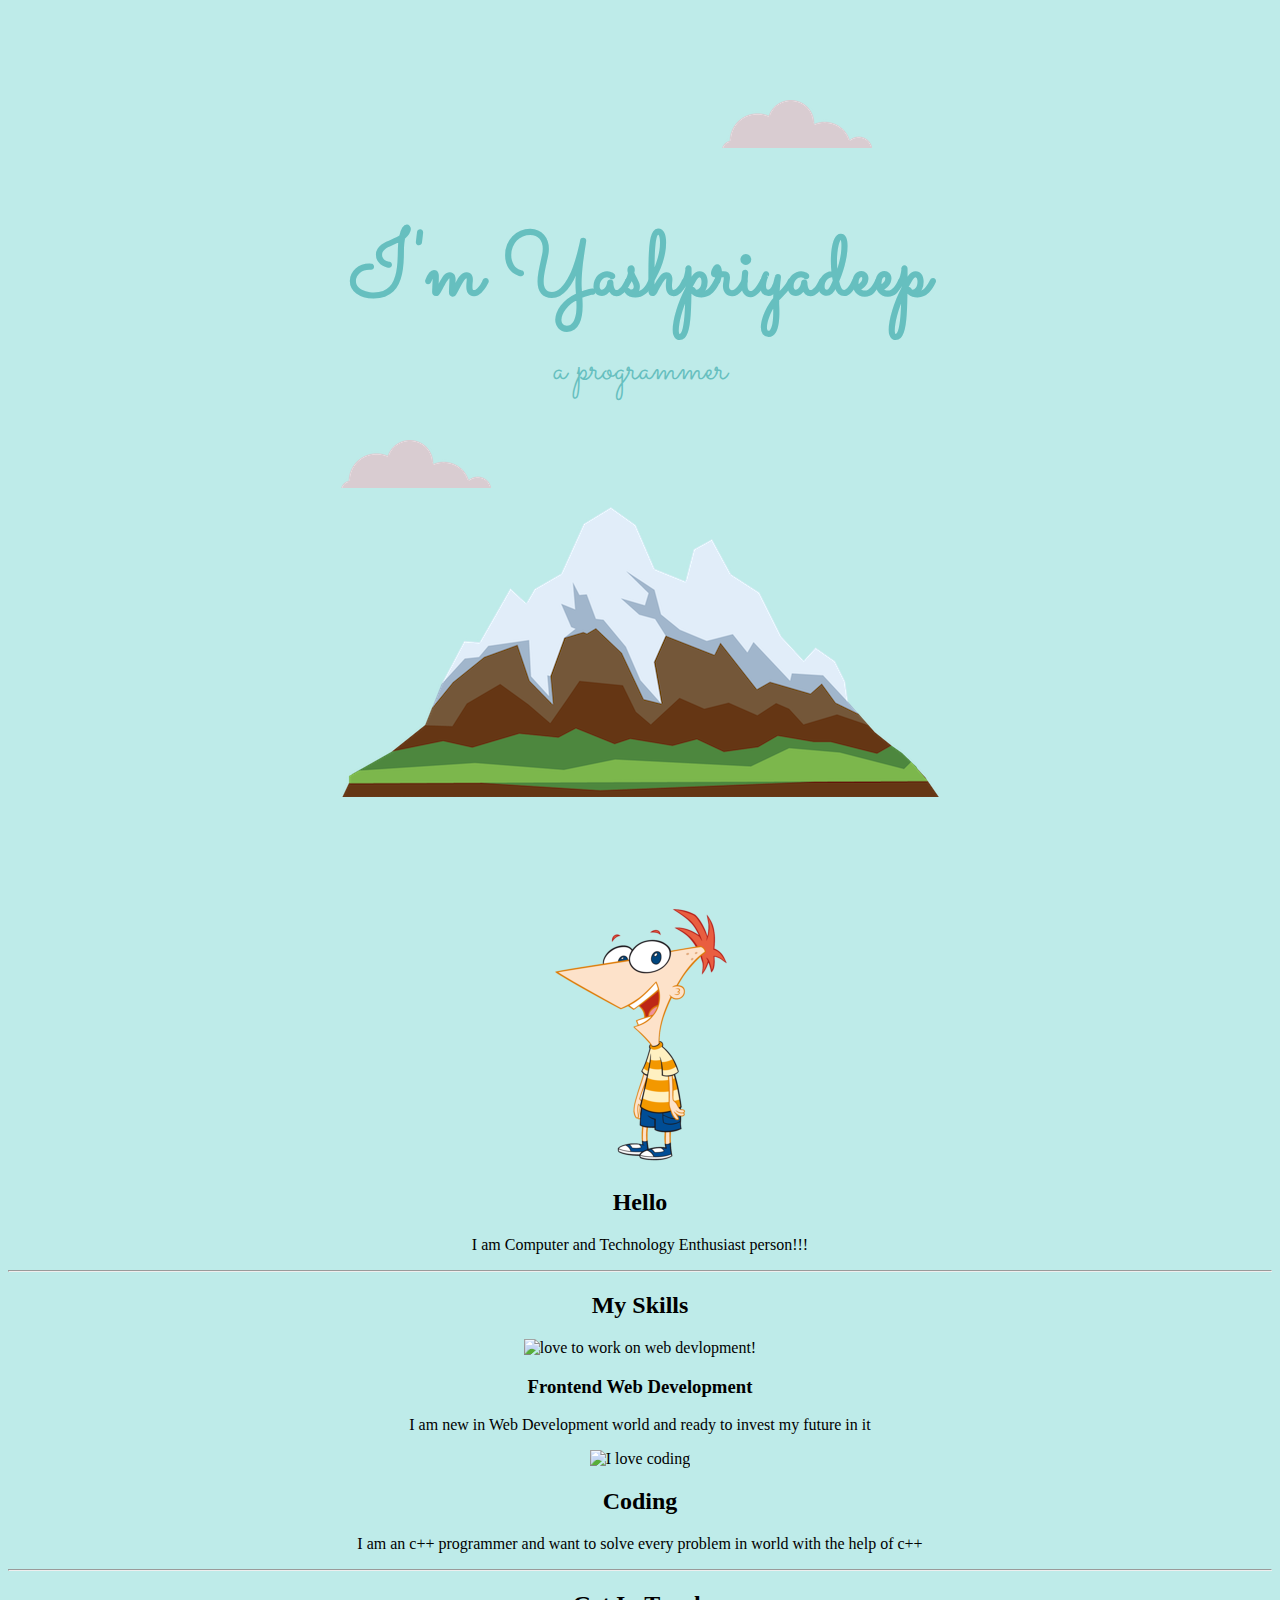
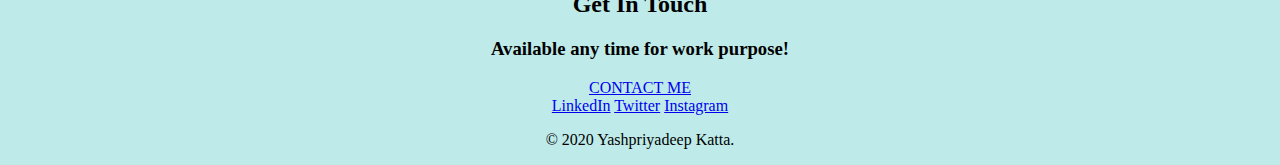
==== index.html @ 7d7e125d "Add files via upload" ====
<!DOCTYPE html>
<html>

<head>
  <meta charset="utf-8">
  <title>Yashpriyadeep katta</title>
  <link rel="stylesheet" href="CSS/styles.css">
  <link rel="icon" href="favicon.ico">
  <div class="tc">
    <img id="img" src="images/cloud.png" alt="cloud-img">
    <h1 id="h1"> I'm Yashpriyadeep</h1>
    <p class="hell">a programmer</p>
    <img id="bocl" src="images/cloud.png" alt="cloud-img">
    <img src="images/mountain.png" alt="mountain-img">
    <link href="https://fonts.googleapis.com/css?family=Indie+Flower|Montez|Neucha|Sacramento&display=swap" rel="stylesheet">
  </div>
  <div class="middle-container">
    <div class="profile">
      <img src="images/Phineas.png" alt="My Profile Picture">
      <h2>Hello</h2>
      <p>I am Computer and Technology Enthusiast person!!!</p>
    </div>
    <hr>
    <div class="skills">
      <h2>My Skills</h2>
      <div class="skill-row">
        <img id="co" class="" src="https://cdn.dribbble.com/users/2069402/screenshots/5574718/gif-4mb.gif" alt=" love to work on  web devlopment!">
        <h3>Frontend Web Development</h3>
        <p>I am new in Web Development world and ready to invest my future in it</p>
      </div>
      <div class="skill-row">
        <img id="we" src="https://i1.wp.com/allhtaccess.info/wp-content/uploads/2018/03/programming.gif?fit=1281%2C716&ssl=1" alt="I love coding">
        <h2>Coding</h2>
        <p>I am an c++ programmer and want to solve every problem in world with the help of c++ </p>
      </div>
    </div>
    <hr>
    <div class="contact-me">
      <h2>Get In Touch</h2>
      <h3>Available any time for work purpose!</h3>
      <a class="btn" href="CSS/come.html">CONTACT ME</a>
    </div>
  </div>


  <div class="bottom-container">
    <a class="footer-link" href="https://www.linkedin.com/in/yashpriyadeep-katta-776403162/">LinkedIn</a>
    <a class="footer-link" href="https://twitter.com/YashpriyadeepK">Twitter</a>
    <a class="footer-link" href="https://www.instagram.com/yashpriyadeep/">Instagram</a>
    <p>© 2020 Yashpriyadeep Katta.</p>
  </div>



</head>

<body>

</body>

</html>
---- CSS/styles.css ----
body {
  text-align: center;
  background-color: #beebe9;
}

.tc {
  margin-top: 50px;
  background-color: #beebe9;
  position: relative;
  padding: 100px;
}

.mc {
  background-color: #beebe9;
}

.bc {
  background-color: #beebe9;
}

#bocl {
  position: absolute;
}

#h1 {
  background-color: #beebe9;
  font-family: 'sacramento';
  text-size-adjust: 5px;
  font-size: 562.5%;
  margin-bottom: 0px;
  color: #66BFBF;
}

h3 {
  font-family: 'Indie-Flower'
}

.hell {
  background-color: #beebe9;
  font-family: 'Sacramento', handwritten;
  font-size: 2.5rem;
  margin-top: 0px;
  color: #66BFBF;
}

#img {
  position: absolute;
  top: 50px;
  right: 400px;
}

#co {
  height: 600px;
  width: 800px;
}

#we {
  width: 800px;
  height: 600px;
}

h2 {
  font-family: 'Indie-Flower';
}

#na {
  background-color: #beebe9;
}
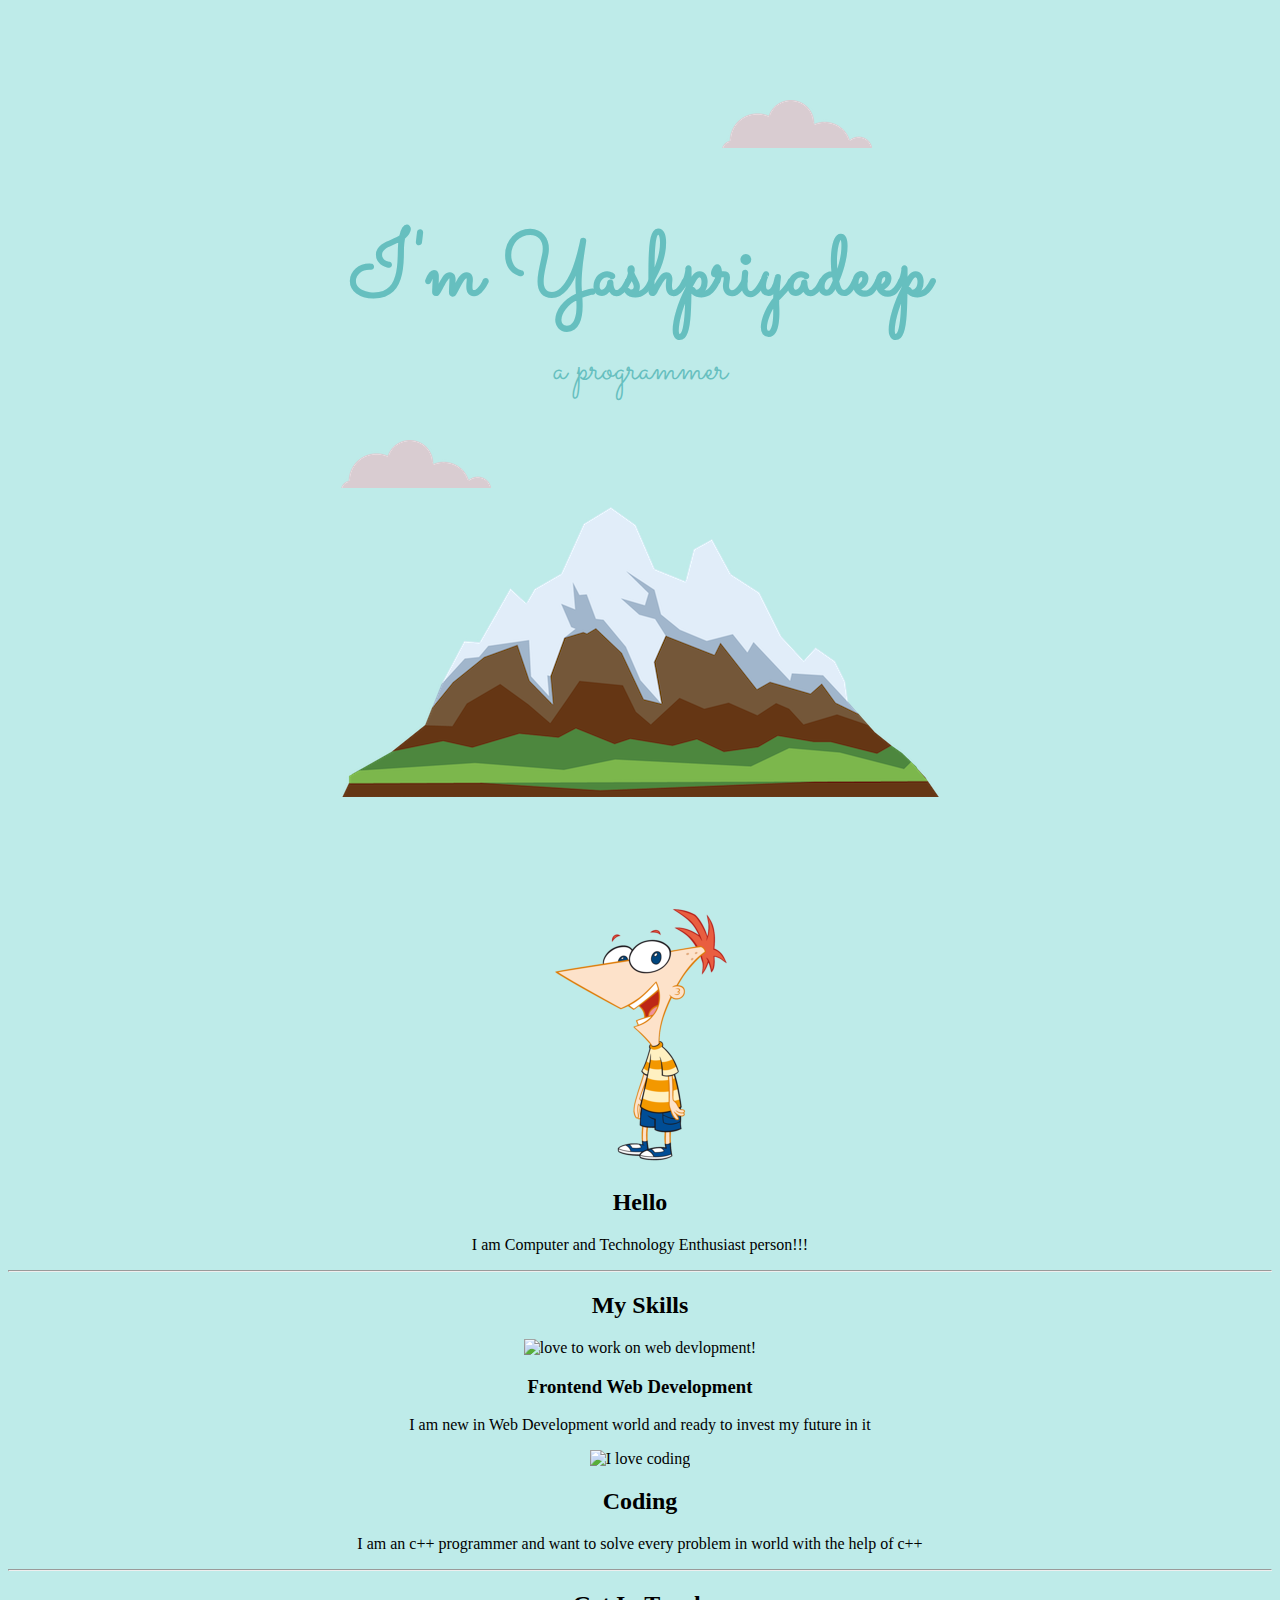
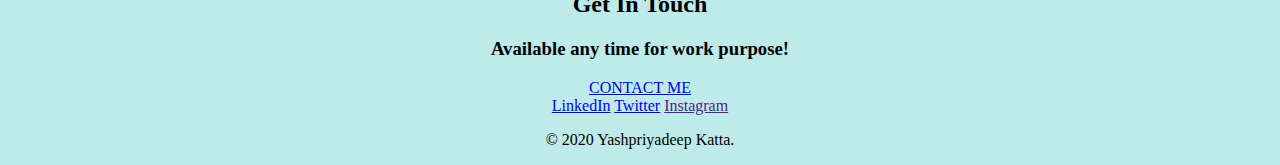
==== commit a95b04e3: "Update index.html" ====
--- a/index.html
+++ b/index.html
@@ -46,7 +46,7 @@
   <div class="bottom-container">
     <a class="footer-link" href="https://www.linkedin.com/in/yashpriyadeep-katta-776403162/">LinkedIn</a>
     <a class="footer-link" href="https://twitter.com/YashpriyadeepK">Twitter</a>
-    <a class="footer-link" href="https://www.instagram.com/yashpriyadeep/">Instagram</a>
+    <a class="footer-link" href="">Instagram</a>
     <p>© 2020 Yashpriyadeep Katta.</p>
   </div>
 
